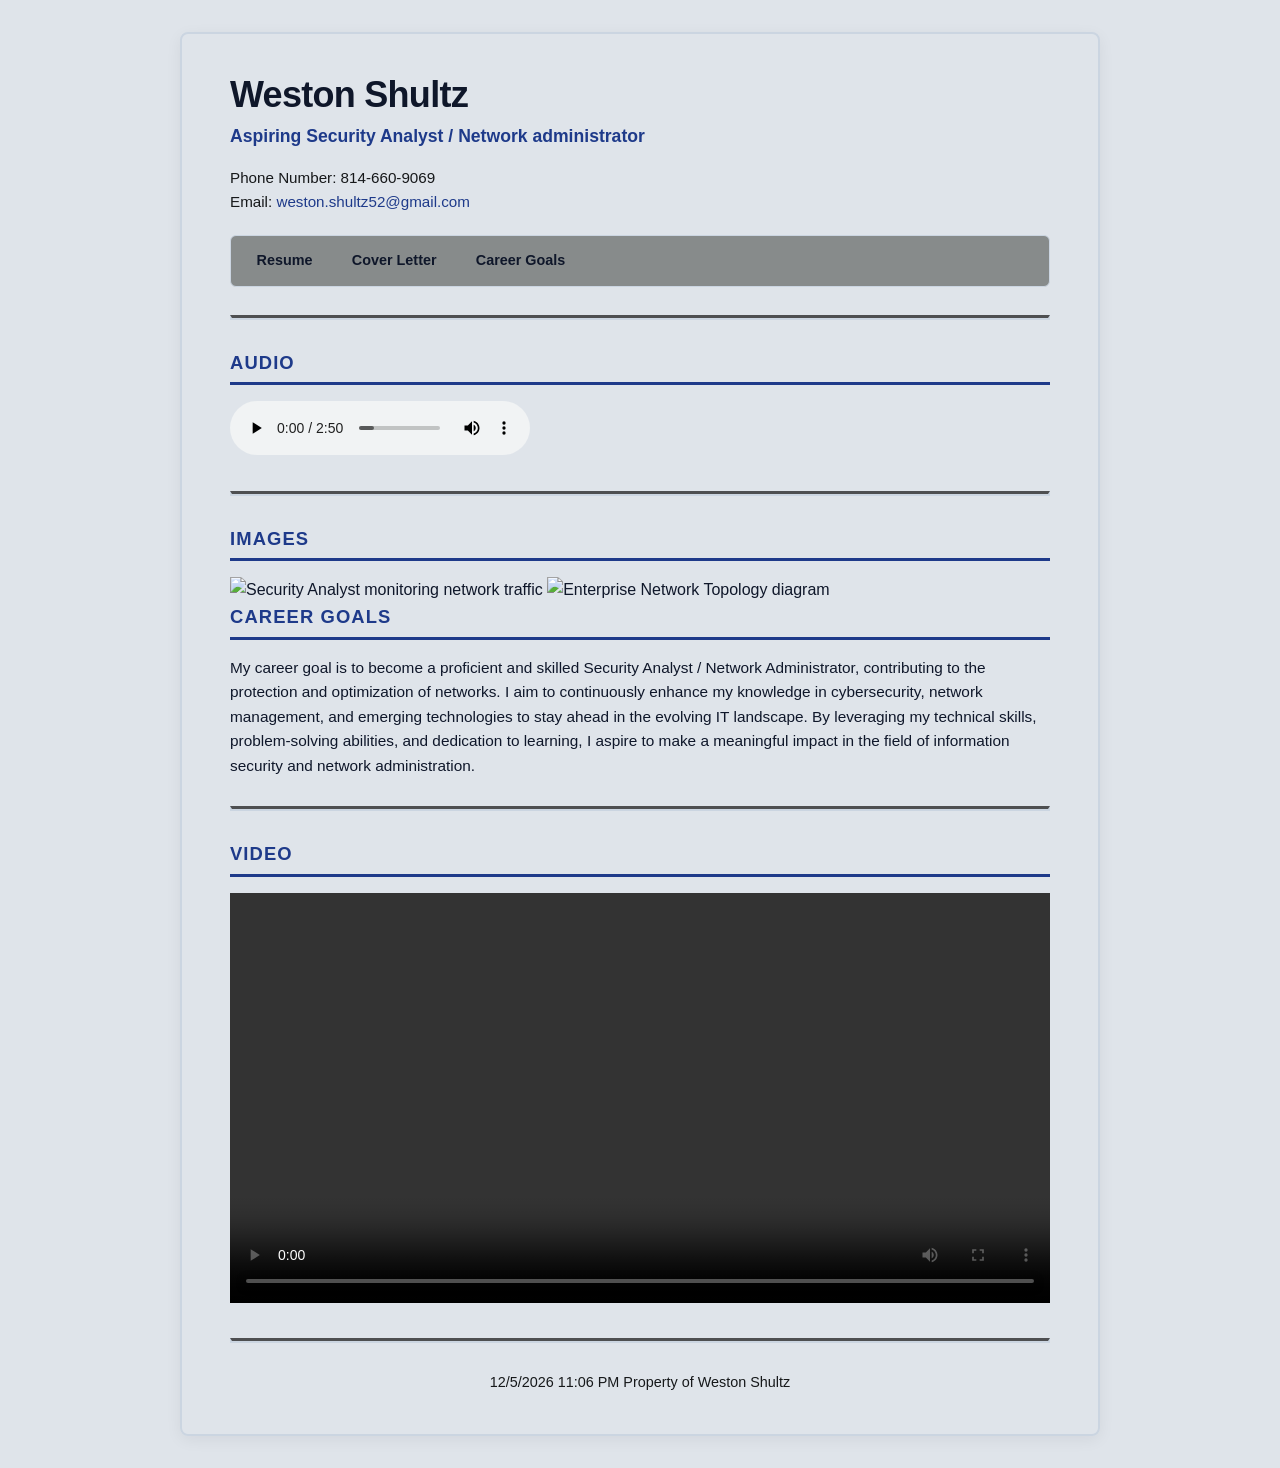
==== career-goals.html @ a6213691 "Almost Final Commit: Added Audio, Video, and Images to Career Goals Page. Updated Footer Date and Co" ====
<!DOCTYPE html> 
    <html lang="en"> 
    <head> 
    <meta charset="utf-8"> 
    <meta name="viewport" content="width=device-width, initial-scale=1.0"> 

    <title>Weston Shultz Career Goals</title> 
    <link rel="icon" href="images/favicon.png">
    <link rel="stylesheet" href="style.css">
    </head> 
    <body> 
    <header>
        <h1>Weston Shultz</h1>
        <p>
        <span>Aspiring Security Analyst / Network administrator</span><br>
        Phone Number: 814-660-9069 <br>
        Email: <a href="mailto:weston.shultz52@gmail.com">weston.shultz52@gmail.com</a>
        </p>

        <nav>
        <ul>
            <li><a href="Resume.html">Resume</a></li>
            <li><a href="cover-letter.html">Cover Letter</a></li>
            <li><a href="career-goals.html">Career Goals</a></li>
        </ul>
        </nav>

        <hr>

    </header>
    
        <main>
            <section id="Audio">
            <h2>Audio</h2>
            <audio controls volume="0.2">
                <source src="Audio/stock_technology_synth.mp3" type="audio/mpeg">
                Your browser does not support the audio element.
             </audio>

             <hr>

            <section id="Images">
            <h2>Images</h2>
            <div>
                <img src="images/Security_Analyst.jpg" alt="Security Analyst monitoring network traffic" width="48%">
                <img src="images/Network_Topology.jpg" alt="Enterprise Network Topology diagram" width="48%">
            </div>
            </section>

            <section id="career-goals">
            <h2>Career Goals</h2>
            <p>
                My career goal is to become a proficient and skilled Security Analyst / Network Administrator, contributing to the protection and optimization of networks. I aim to continuously enhance my knowledge in cybersecurity, network management, and emerging technologies to stay ahead in the evolving IT landscape. By leveraging my technical skills, problem-solving abilities, and dedication to learning, I aspire to make a meaningful impact in the field of information security and network administration.
            </p>
            </section>

            <hr>

            <section id="Video">
            <h2>Video</h2>
            <video controls width="100%">
                <source src="Video/Server_stock_clip.mp4" type="video/mp4">
                Your browser does not support the video element.
            </video>

            </section>
        </main>
    <!-- I need a user submit form here -->
        <hr>

    <footer>
        <p></p>
        <div id="current-date"></div>
    </footer>

    <script>
        const dateContainer = document.getElementById("current-date");
        const today = new Date();
        
        dateContainer.textContent = today.toLocaleDateString() +" " + today.toLocaleTimeString([],  
    {
        hour: 'numeric',
        minute: '2-digit'
    }) + " Property of Weston Shultz";;

        console.log("Weston Shultz Career Goals loaded successfully on " + dateContainer.textContent + ".");
    </script>

    </body> 
    </html>
---- style.css ----
:root 
{
  --bg-page: #dfe4ea;
  --bg-surface: #0a0909;
  --bg-subtle: #878b8b;
  --text-main: #0f172a;
  --text-muted: #16181a;
  --accent: #1e3a8a;
  --accent-light: #dbeafe;
  --border-color: #cbd5e1;
}

* 
{
  box-sizing: border-box;
  margin: 0;
  padding: 0;
}

body 
{
  font-family: -apple-system, BlinkMacSystemFont, "Segoe UI", Roboto, Helvetica, Arial, sans-serif;
  background-color: var(--bg-page);
  color: var(--text-main);
  line-height: 1.6;
  max-width: 920px;
  margin: 2rem auto;
  padding: 2.5rem 3rem;
  background: var(--bg-page);
  border: 2px solid var(--border-color);
  border-radius: 8px;
  box-shadow: 0 4px 16px rgba(15, 23, 42, 0.06);
}


hr 
{
  border: 2px solid var(--border-color);
  border-top: 3px solid rgba(0, 0, 0, 0.651);
  margin: 1.75rem 0;
}


header 
{
  text-align: left;
}

header h1 
{
  font-size: 2.25rem;
  font-weight: 800;
  color: var(--text-main);
  letter-spacing: -0.02em;
  line-height: 1.15;
}

header p 
{
  margin-top: 0.4rem;
  font-size: 0.95rem;
  color: var(--text-muted);
}

header p span 
{
  display: inline-block;
  font-size: 1.1rem;
  font-weight: 600;
  color: var(--accent);
  margin-bottom: 1rem;
}

header a 
{
  color: var(--accent);
  text-decoration: none;
  font-weight: 500;
}

header a:hover 
{
  text-decoration: underline;
}


nav 
{
  margin-top: 1.25rem;
  background-color: var(--bg-subtle);
  border: 1px solid var(--border-color);
  border-radius: 6px;
  padding: 0.5rem 0.75rem;
}

nav ul 
{
  list-style: none;
  display: flex;
  flex-wrap: wrap;
  gap: 0.75rem;
  padding: 0;
  margin: 0;
}

nav li a 
{
  display: inline-block;
  padding: 0.35rem 0.85rem;
  border-radius: 4px;
  color: var(--text-main);
  font-weight: 600;
  font-size: 0.9rem;
  transition: background-color 0.15s ease, color 0.15s ease;
}

nav li a:hover 
{
  background-color: var(--accent);
  color: #ffffff;
  text-decoration: none;
}


section h2 
{
  font-size: 1.15rem;
  text-transform: uppercase;
  letter-spacing: 0.06em;
  color: var(--accent);
  border-bottom: 3px solid var(--accent);
  padding-bottom: 0.3rem;
  margin-bottom: 1rem;
}

section p 
{
  font-size: 0.96rem;
  color: var(--text-main);
}

strong 
{
  color: var(--text-main);
  font-weight: 600;
}


table 
{
  width: 100%;
  border-collapse: collapse;
  border: 1px solid var(--border-color);
  margin-top: 0.5rem;
  font-size: 0.9rem;
}

caption 
{
  caption-side: top;
  text-align: left;
  font-weight: 600;
  color: var(--text-muted);
  margin-bottom: 0.6rem;
  font-size: 0.9rem;
}

thead 
{
  background-color: var(--accent);
  color: #ffffff;
}

th, td 
{
  border: 1px solid var(--border-color);
  padding: 0.7rem 0.85rem;
  text-align: left;
  vertical-align: top;
}

th 
{
  font-weight: 600;
  letter-spacing: 0.02em;
}

tbody tr:nth-child(even) 
{
  background-color: var(--bg-subtle);
}

tbody tr:hover 
{
  background-color: var(--accent-light);
}


article 
{
  margin-bottom: 1.5rem;
}

article:last-child 
{
  margin-bottom: 0;
}

article h3 
{
  font-size: 1.08rem;
  font-weight: 700;
  color: var(--text-main);
}

article > p 
{
  display: flex;
  justify-content: space-between;
  align-items: center;
  color: var(--text-muted);
  font-size: 0.9rem;
  margin: 0.15rem 0 0.5rem 0;
}

article > p span 
{
  font-weight: 600;
  color: var(--accent);
  background: var(--accent-light);
  padding: 0.1rem 0.55rem;
  border-radius: 4px;
  font-size: 0.82rem;
}

main ul 
{
  padding-left: 1.35rem;
  margin-top: 0.35rem;
}

main li 
{
  margin-bottom: 0.35rem;
  font-size: 0.94rem;
}

#Education > article > ul 
{
  list-style: none;
  padding-left: 0;
}

#Education > article > ul > li 
{
  font-weight: 700;
  font-size: 1rem;
  margin-top: 0.85rem;
  display: flex;
  justify-content: space-between;
  flex-wrap: wrap;
}

#Education > article > ul > li:first-child 
{
  margin-top: 0;
}

#Education > article > ul > li span 
{
  font-weight: 600;
  color: var(--accent);
  font-size: 0.88rem;
}

#Education > article > ul  ul 
{
  width: 100%;
  list-style: disc;
  padding-left: 1.4rem;
  margin-top: 0.35rem;
  margin-bottom: 0.5rem;
  color: var(--text-muted);
  font-weight: 400;
}

#Portfolio > article > ul  ul 
{
  width: 100%;
  list-style: disc;
  padding-left: 1.4rem;
  margin-top: 0.35rem;
  margin-bottom: 0.5rem;
  color: var(--text-muted);
  font-weight: 400;
}

footer 
{
  text-align: center;
  font-size: 0.9rem;
  color: var(--text-muted);
}

#current-date 
{
  margin-top: 0.25rem;
  font-weight: 500;
}
<!-- Add mobile friendly code into the CSS file -->
@media (max-width: 650px) 
{
  body 
  {
    margin: 0;
    padding: 1.5rem 1.25rem;
    border-radius: 0;
    border: none;
  }

  table, thead, tbody, th, td, tr 
  {
    display: block;
  }

  thead 
  {
    display: none;
  }

  tbody tr 
  {
    margin-bottom: 1rem;
    border: 1px solid var(--border-color);
    border-radius: 6px;
    padding: 0.5rem;
  }

  td 
  {
    border: none;
    padding: 0.35rem 0.5rem;
  }
}

mark 
{
  background-color: rgba(164, 240, 32, 0.15);
  color: rgba(8, 187, 89, 0.9);
  padding: 0.12rem 0.4rem;
  border-radius: 4px;
}

.subtitle 
{
  font-style: italic;
  color: rgb(0, 0, 0);
}

@media print 
{
  body 
  {
    margin: 0;
    padding: 0;
    border: none;
    box-shadow: none;
    max-width: 100%;
  }

  nav 
  {
    display: none;
  }

  a 
  {
    color: var(--text-main);
    text-decoration: none;
  }
}
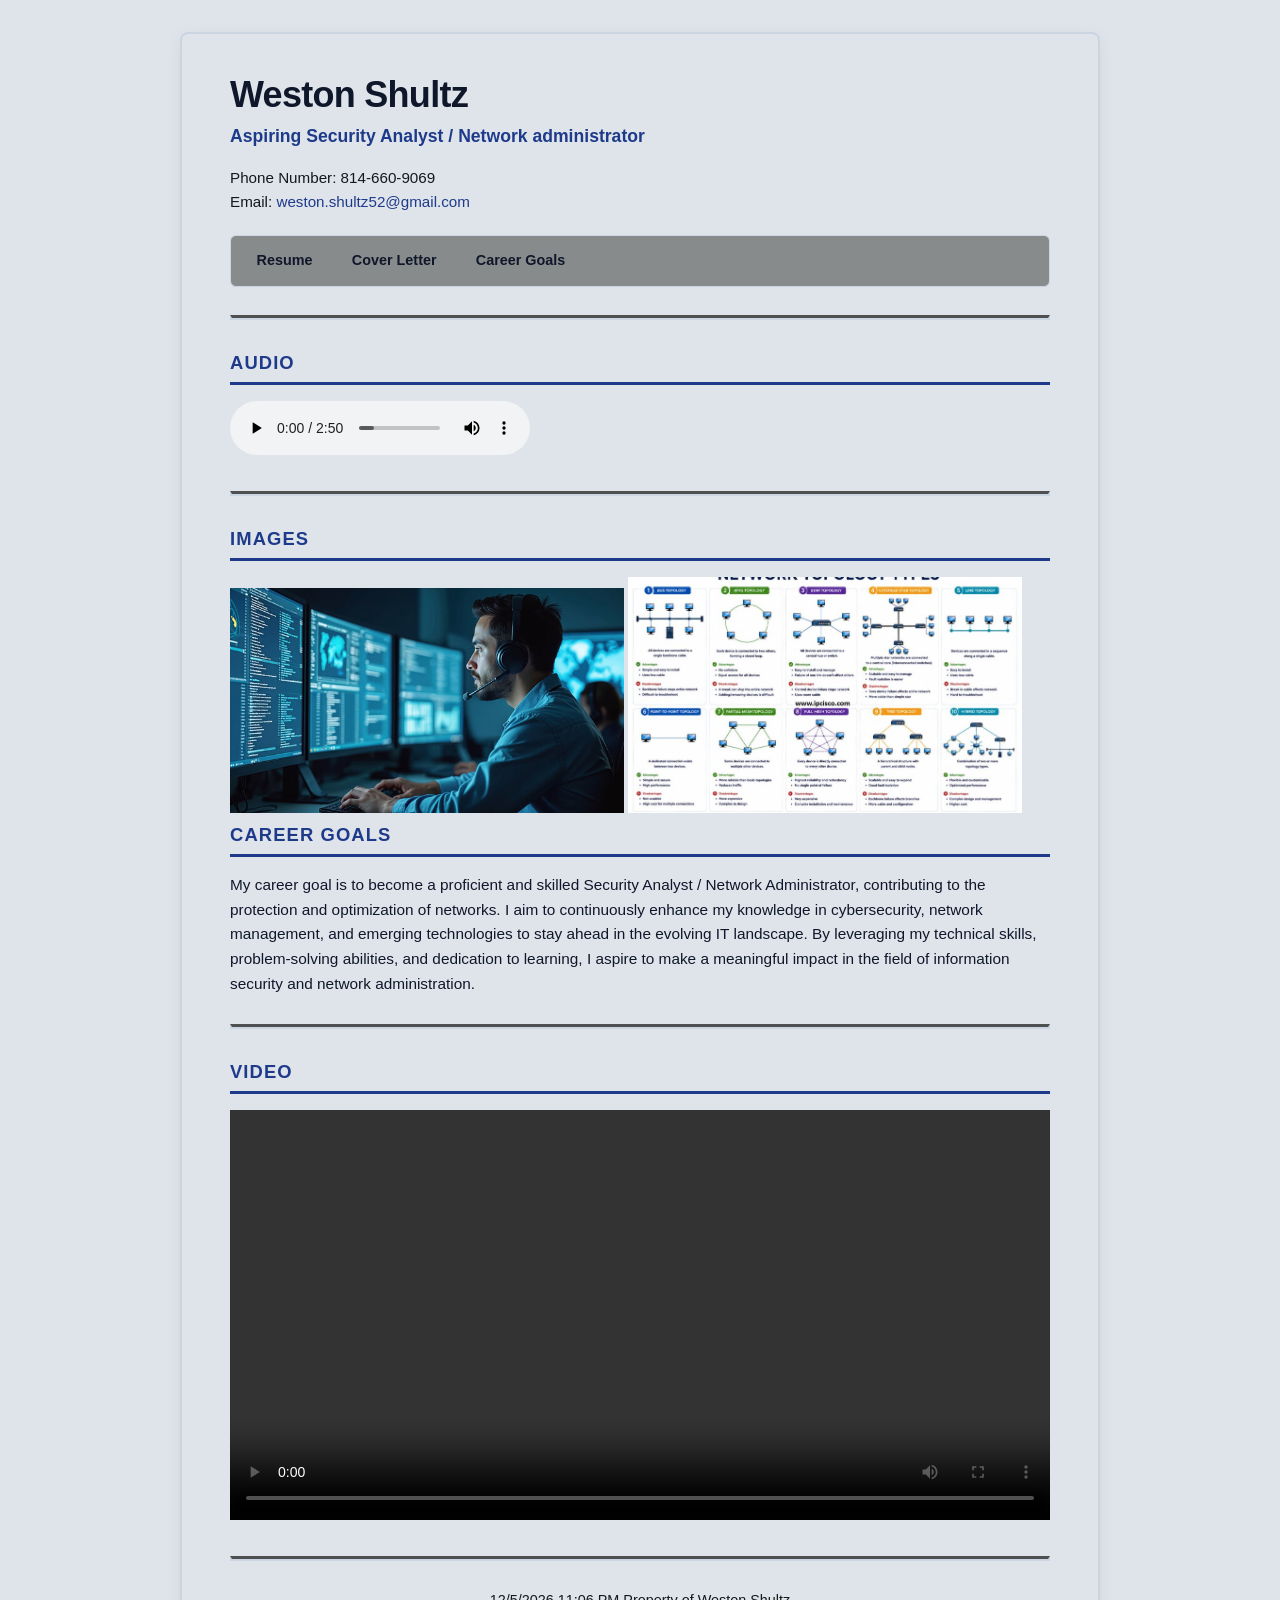
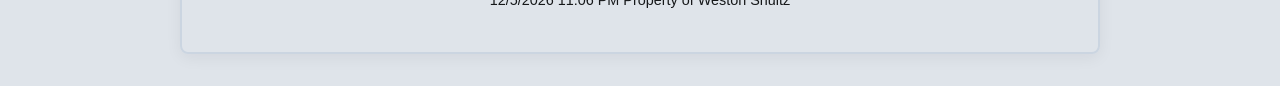
==== commit 618510c9: "fixed images not showing by capitalizing I" ====
--- a/career-goals.html
+++ b/career-goals.html
@@ -5,7 +5,7 @@
     <meta name="viewport" content="width=device-width, initial-scale=1.0"> 
 
     <title>Weston Shultz Career Goals</title> 
-    <link rel="icon" href="images/favicon.png">
+    <link rel="icon" href="Images/favicon.png">
     <link rel="stylesheet" href="style.css">
     </head> 
     <body> 
@@ -42,8 +42,8 @@
             <section id="Images">
             <h2>Images</h2>
             <div>
-                <img src="images/Security_Analyst.jpg" alt="Security Analyst monitoring network traffic" width="48%">
-                <img src="images/Network_Topology.jpg" alt="Enterprise Network Topology diagram" width="48%">
+                <img src="Images/Security_Analyst.jpg" alt="Security Analyst monitoring network traffic" width="48%">
+                <img src="Images/Network_Topology.jpg" alt="Enterprise Network Topology diagram" width="48%">
             </div>
             </section>
 
--- a/style.css
+++ b/style.css
@@ -1,4 +1,3 @@
-
 :root 
 {
   --bg-page: #dfe4ea;
@@ -33,7 +32,6 @@
   box-shadow: 0 4px 16px rgba(15, 23, 42, 0.06);
 }
 
-
 hr 
 {
   border: 2px solid var(--border-color);
@@ -41,7 +39,6 @@
   margin: 1.75rem 0;
 }
 
-
 header 
 {
   text-align: left;
@@ -61,6 +58,7 @@
   margin-top: 0.4rem;
   font-size: 0.95rem;
   color: var(--text-muted);
+  overflow-wrap: break-word;
 }
 
 header p span 
@@ -83,7 +81,6 @@
 {
   text-decoration: underline;
 }
-
 
 nav 
 {
@@ -121,7 +118,6 @@
   color: #ffffff;
   text-decoration: none;
 }
-
 
 section h2 
 {
@@ -146,7 +142,6 @@
   font-weight: 600;
 }
 
-
 table 
 {
   width: 100%;
@@ -196,7 +191,6 @@
   background-color: var(--accent-light);
 }
 
-
 article 
 {
   margin-bottom: 1.5rem;
@@ -219,6 +213,8 @@
   display: flex;
   justify-content: space-between;
   align-items: center;
+  flex-wrap: wrap;
+  gap: 0.35rem;
   color: var(--text-muted);
   font-size: 0.9rem;
   margin: 0.15rem 0 0.5rem 0;
@@ -260,6 +256,7 @@
   display: flex;
   justify-content: space-between;
   flex-wrap: wrap;
+  gap: 0.25rem;
 }
 
 #Education > article > ul > li:first-child 
@@ -274,7 +271,7 @@
   font-size: 0.88rem;
 }
 
-#Education > article > ul  ul 
+#Education > article > ul ul 
 {
   width: 100%;
   list-style: disc;
@@ -285,7 +282,7 @@
   font-weight: 400;
 }
 
-#Portfolio > article > ul  ul 
+#Portfolio > article > ul ul 
 {
   width: 100%;
   list-style: disc;
@@ -308,7 +305,8 @@
   margin-top: 0.25rem;
   font-weight: 500;
 }
-<!-- Add mobile friendly code into the CSS file -->
+
+/* Mobile friendly code for screens 650px and smaller */
 @media (max-width: 650px) 
 {
   body 
@@ -317,6 +315,42 @@
     padding: 1.5rem 1.25rem;
     border-radius: 0;
     border: none;
+    box-shadow: none;
+  }
+
+  header h1 
+  {
+    font-size: 1.75rem;
+  }
+
+  nav ul 
+  {
+    flex-direction: column;
+    gap: 0.4rem;
+  }
+
+  nav li 
+  {
+    width: 100%;
+  }
+
+  nav li a 
+  {
+    display: block;
+    text-align: center;
+    padding: 0.6rem 0.85rem;
+  }
+
+  article > p 
+  {
+    flex-direction: column;
+    align-items: flex-start;
+  }
+
+  #Education > article > ul > li 
+  {
+    flex-direction: column;
+    align-items: flex-start;
   }
 
   table, thead, tbody, th, td, tr 
@@ -341,6 +375,14 @@
   {
     border: none;
     padding: 0.35rem 0.5rem;
+  }
+
+  td:first-child 
+  {
+    font-weight: 700;
+    color: var(--accent);
+    border-bottom: 1px solid var(--border-color);
+    margin-bottom: 0.25rem;
   }
 }
 
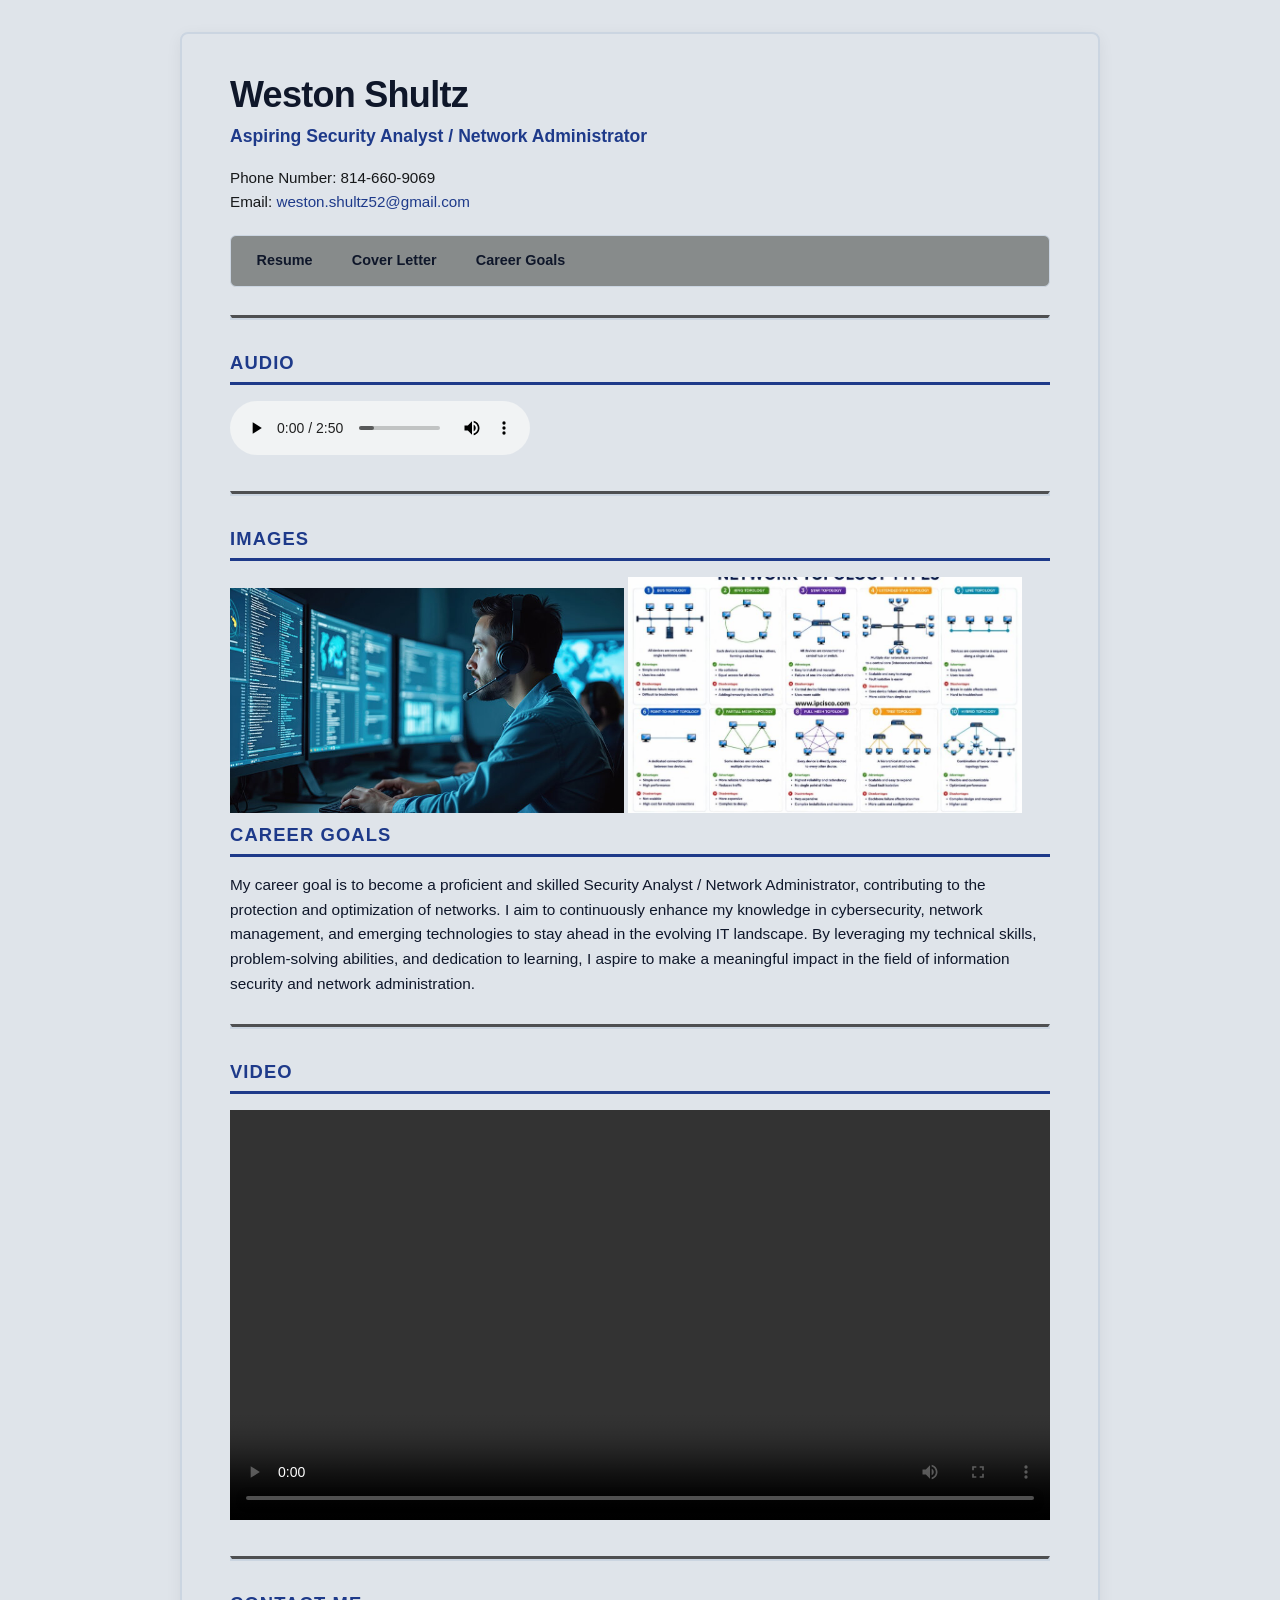
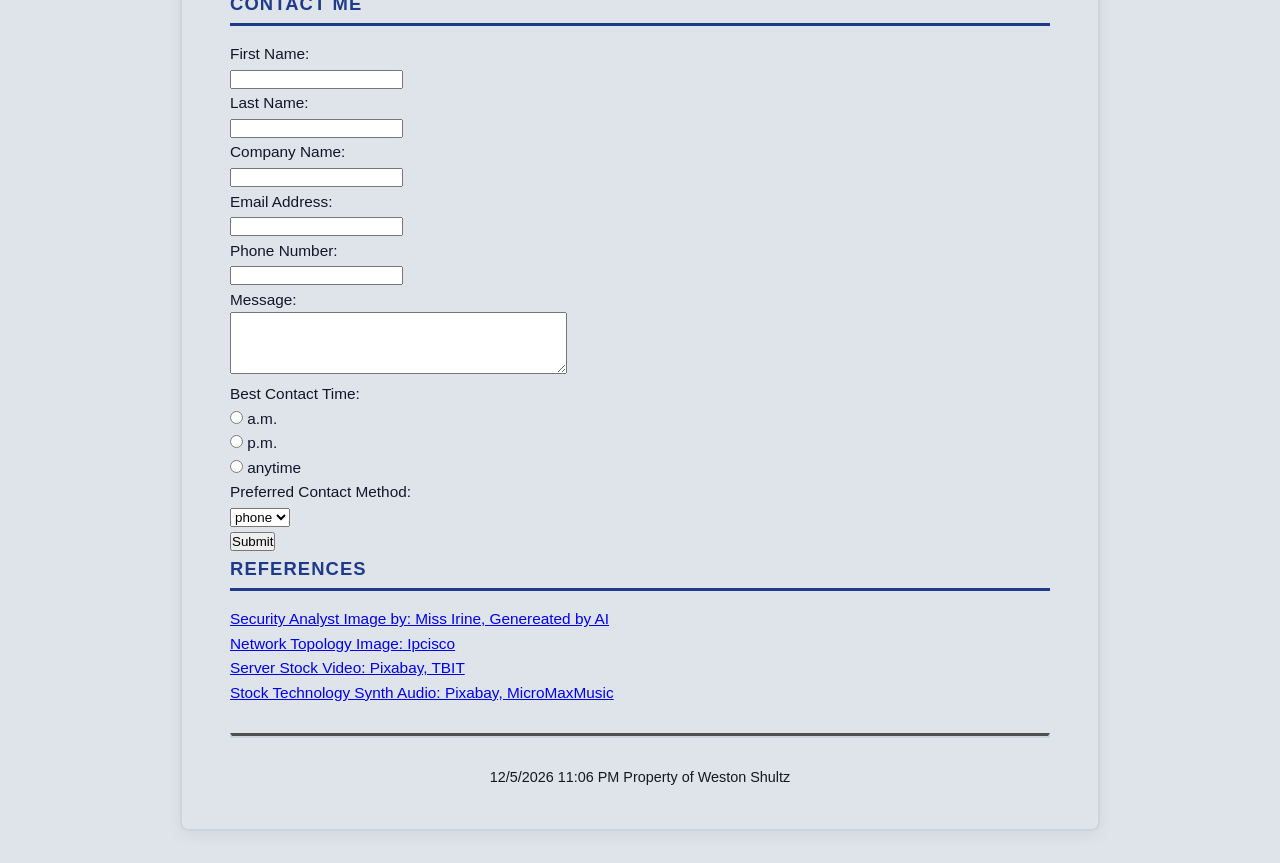
==== commit d6a89661: "Updated gramar and added a references section to the career goals page." ====
--- a/career-goals.html
+++ b/career-goals.html
@@ -12,14 +12,14 @@
     <header>
         <h1>Weston Shultz</h1>
         <p>
-        <span>Aspiring Security Analyst / Network administrator</span><br>
+        <span>Aspiring Security Analyst / Network Administrator</span><br>
         Phone Number: 814-660-9069 <br>
         Email: <a href="mailto:weston.shultz52@gmail.com">weston.shultz52@gmail.com</a>
         </p>
 
         <nav>
         <ul>
-            <li><a href="Resume.html">Resume</a></li>
+            <li><a href="resume.html">Resume</a></li>
             <li><a href="cover-letter.html">Cover Letter</a></li>
             <li><a href="career-goals.html">Career Goals</a></li>
         </ul>
@@ -32,11 +32,11 @@
         <main>
             <section id="Audio">
             <h2>Audio</h2>
-            <audio controls volume="0.2">
+            <audio controls>
                 <source src="Audio/stock_technology_synth.mp3" type="audio/mpeg">
                 Your browser does not support the audio element.
              </audio>
-
+             </section>
              <hr>
 
             <section id="Images">
@@ -64,10 +64,69 @@
             </video>
 
             </section>
-        </main>
-    <!-- I need a user submit form here -->
+
         <hr>
 
+    <section id="contact-form">
+    <h2>Contact Me</h2>
+    <form action="https://wp.zybooks.com/form-viewer.php" method="post">
+        <p>
+        <label for="first-name">First Name:</label><br>
+        <input type="text" id="first-name" name="first-name" required>
+        </p>
+        <p>
+        <label for="last-name">Last Name:</label><br>
+        <input type="text" id="last-name" name="last-name" required>
+        </p>
+        <p>
+        <label for="company-name">Company Name:</label><br>
+        <input type="text" id="company-name" name="company-name">
+        </p>
+        <p>
+        <label for="email">Email Address:</label><br>
+        <input type="email" id="email" name="email" required>
+        </p>
+        <p>
+        <label for="phone">Phone Number:</label><br>
+        <input type="tel" id="phone" name="phone">
+        </p>
+        <p>
+        <label for="message">Message:</label><br>
+        <textarea id="message" name="message" rows="4" cols="40"></textarea>
+        </p>
+        <p>
+        Best Contact Time:<br>
+        <input type="radio" id="time-am" name="contact-time" value="a.m.">
+        <label for="time-am">a.m.</label><br>
+        <input type="radio" id="time-pm" name="contact-time" value="p.m.">
+        <label for="time-pm">p.m.</label><br>
+        <input type="radio" id="time-anytime" name="contact-time" value="anytime">
+        <label for="time-anytime">anytime</label>
+        </p>
+        <p>
+        <label for="contact-method">Preferred Contact Method:</label><br>
+        <select id="contact-method" name="contact-method">
+            <option value="phone">phone</option>
+            <option value="email">email</option>
+            <option value="text">text</option>
+        </select>
+        </p>
+        <p>
+        <button type="submit">Submit</button>
+        </p>
+    </form>
+    </section>
+
+    <section id="References">
+        <h2>References</h2>
+        <p>
+            <a href ="https://stock.adobe.com/search?creator_id=212088970&filters%5Bcontent_type%3Aphoto%5D=1&filters%5Bcontent_type%3Aillustration%5D=1&filters%5Bcontent_type%3Azip_vector%5D=1&filters%5Bcontent_type%3Avideo%5D=1&filters%5Bcontent_type%3Atemplate%5D=1&filters%5Bcontent_type%3A3d%5D=1&filters%5Bcontent_type%3Aimage%5D=1&filters%5Bfetch_excluded_assets%5D=1&order=relevance&k=cyber+security+analyst&is_recent_search=1&search_type=recentsearch&search_page=1&get_facets=0">Security Analyst Image by: Miss Irine, Genereated by AI</a><br>
+            <a href="https://ipcisco.com/lesson/network-topologies/">Network Topology Image: Ipcisco</a><br>
+            <a href="https://pixabay.com/videos/security-data-security-data-backup-2176/">Server Stock Video: Pixabay, TBIT</a><br>
+            <a href="https://pixabay.com/music/corporate-business-technology-no-copyright-636611/">Stock Technology Synth Audio: Pixabay, MicroMaxMusic</a>
+        </p>
+        <hr>
+    </main>
     <footer>
         <p></p>
         <div id="current-date"></div>
